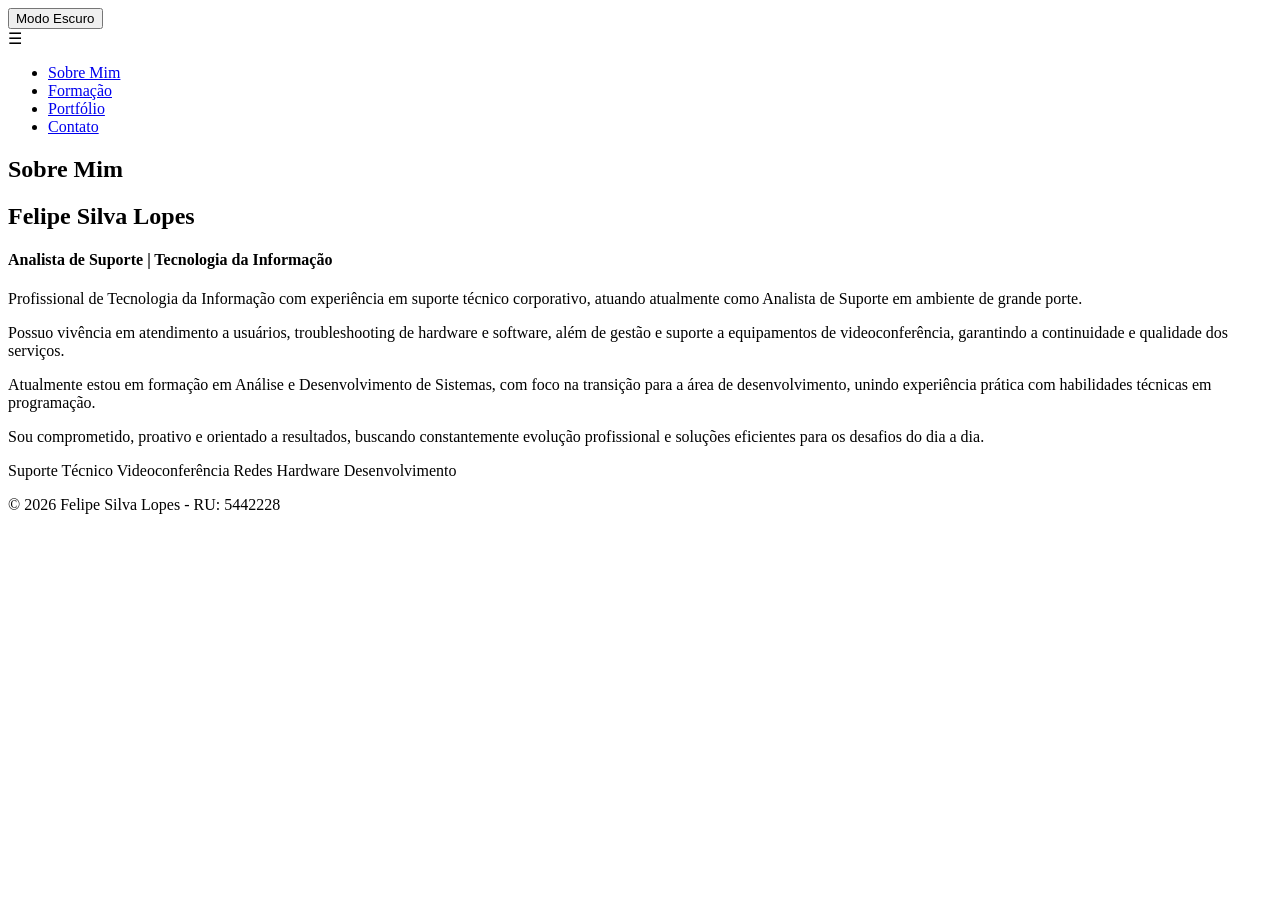
==== index.html @ 861ddfe1 "Add files via upload" ====
<!DOCTYPE html>
<html lang="pt-br">

<head>
    <meta charset="UTF-8">
    <meta name="viewport" content="width=device-width, initial-scale=1.0">
    <title>Meu Portfólio Profissional</title>
    <link rel="stylesheet" href="css/style.css">
</head>

<body>
    <header> <!-- Cabeçalho -->
        <button id="toggleTema">Modo Escuro</button> <!-- Botao que altera modo de exibiçao -->
        <div class="menu-toggle">☰</div> <!-- icone sandwich que e exibido quando entra em modo mobile -->
        <nav id="menu">
            <ul> <!-- lista nao ordenada que exibe os botoes para navegar entre as paginas-->
                <li><a href="index.html">Sobre Mim</a></li>
                <li><a href="formacao.html">Formação</a></li>
                <li><a href="portifolio.html">Portfólio</a></li>
                <li><a href="contato.html">Contato</a></li>
            </ul>
        </nav>
    </header>

    <main>
        <section class="secao sobre">
            <h1>Sobre Mim</h1> <!-- Titulo "sobre mim" -->

            <div class="sobre-container">

                <div class="sobre-card"> <!-- Card que exibe as minhas informaçoes-->
                    <h2>Felipe Silva Lopes</h2>
                    <h4>Analista de Suporte | Tecnologia da Informação</h4>

                    <p>
                        Profissional de Tecnologia da Informação com experiência em suporte técnico
                        corporativo, atuando atualmente como Analista de Suporte em ambiente de grande porte.
                    </p>

                    <p>
                        Possuo vivência em atendimento a usuários, troubleshooting de hardware e software,
                        além de gestão e suporte a equipamentos de videoconferência, garantindo a continuidade
                        e qualidade dos serviços.
                    </p>

                    <p>
                        Atualmente estou em formação em Análise e Desenvolvimento de Sistemas, com foco na
                        transição para a área de desenvolvimento, unindo experiência prática com habilidades
                        técnicas em programação.
                    </p>

                    <p>
                        Sou comprometido, proativo e orientado a resultados, buscando constantemente evolução
                        profissional e soluções eficientes para os desafios do dia a dia.
                    </p>

                    <div class="skills">
                        <span>Suporte Técnico</span>
                        <span>Videoconferência</span>
                        <span>Redes</span>
                        <span>Hardware</span>
                        <span>Desenvolvimento</span>
                    </div>

                </div>

            </div>
        </section>

    </main>

    <footer> <!-- Rodape que exibe meu nome e RU-->
        <p>&copy; 2026 Felipe Silva Lopes - RU: 5442228</p>
    </footer>

    <script src="js/script.js"></script>

</body>

</html>
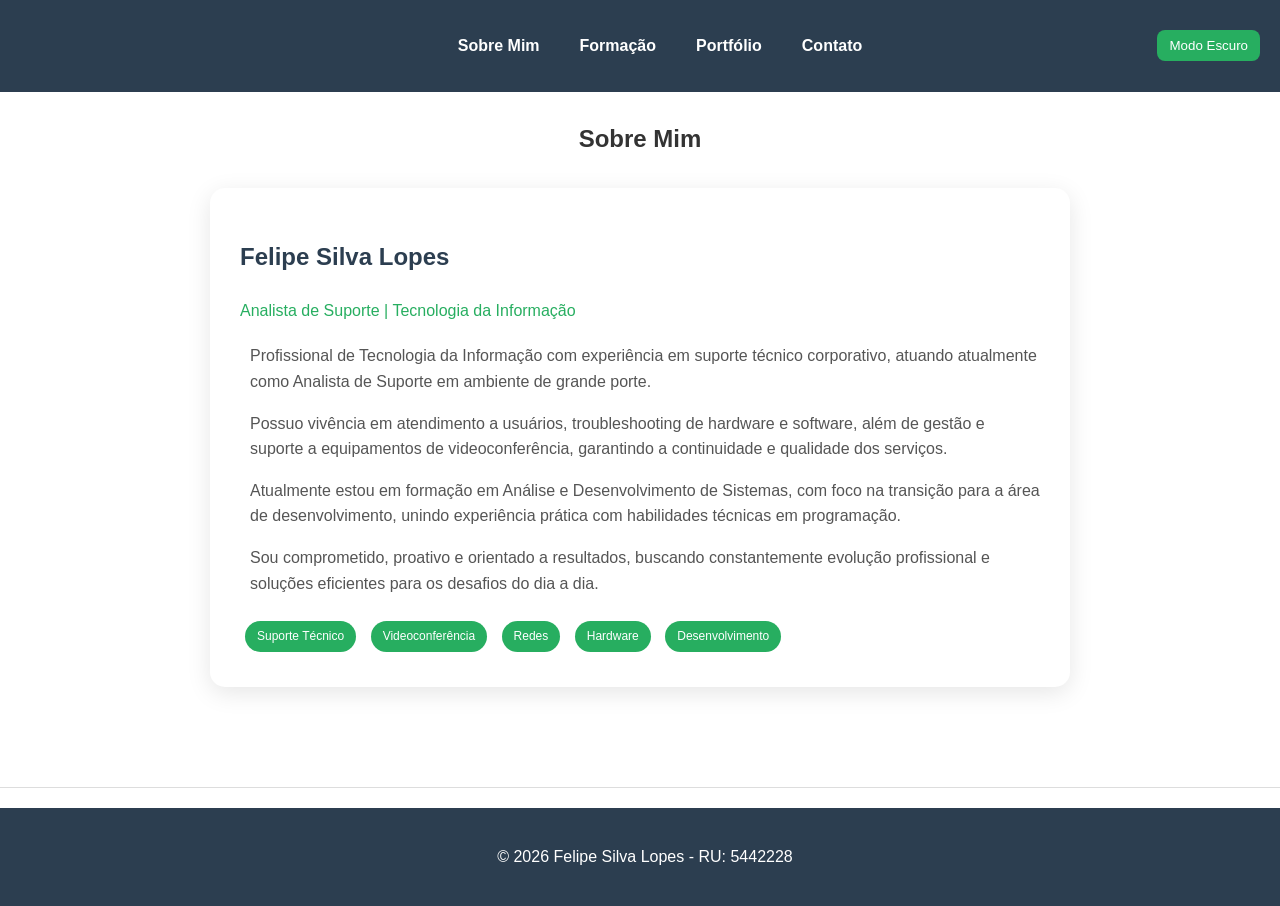
==== commit 79fdbbfe: "update inclusao da pagina index.html que redireciona para a pagina sobre.html" ====
--- a/index.html
+++ b/index.html
@@ -1,80 +1,12 @@
 <!DOCTYPE html>
-<html lang="pt-br">
-
+<html lang="en">
 <head>
     <meta charset="UTF-8">
     <meta name="viewport" content="width=device-width, initial-scale=1.0">
-    <title>Meu Portfólio Profissional</title>
-    <link rel="stylesheet" href="css/style.css">
+     <meta http-equiv="refresh" content="0;url=sobre.html">
+    <title>Meu portifolio</title>
 </head>
-
 <body>
-    <header> <!-- Cabeçalho -->
-        <button id="toggleTema">Modo Escuro</button> <!-- Botao que altera modo de exibiçao -->
-        <div class="menu-toggle">☰</div> <!-- icone sandwich que e exibido quando entra em modo mobile -->
-        <nav id="menu">
-            <ul> <!-- lista nao ordenada que exibe os botoes para navegar entre as paginas-->
-                <li><a href="index.html">Sobre Mim</a></li>
-                <li><a href="formacao.html">Formação</a></li>
-                <li><a href="portifolio.html">Portfólio</a></li>
-                <li><a href="contato.html">Contato</a></li>
-            </ul>
-        </nav>
-    </header>
-
-    <main>
-        <section class="secao sobre">
-            <h1>Sobre Mim</h1> <!-- Titulo "sobre mim" -->
-
-            <div class="sobre-container">
-
-                <div class="sobre-card"> <!-- Card que exibe as minhas informaçoes-->
-                    <h2>Felipe Silva Lopes</h2>
-                    <h4>Analista de Suporte | Tecnologia da Informação</h4>
-
-                    <p>
-                        Profissional de Tecnologia da Informação com experiência em suporte técnico
-                        corporativo, atuando atualmente como Analista de Suporte em ambiente de grande porte.
-                    </p>
-
-                    <p>
-                        Possuo vivência em atendimento a usuários, troubleshooting de hardware e software,
-                        além de gestão e suporte a equipamentos de videoconferência, garantindo a continuidade
-                        e qualidade dos serviços.
-                    </p>
-
-                    <p>
-                        Atualmente estou em formação em Análise e Desenvolvimento de Sistemas, com foco na
-                        transição para a área de desenvolvimento, unindo experiência prática com habilidades
-                        técnicas em programação.
-                    </p>
-
-                    <p>
-                        Sou comprometido, proativo e orientado a resultados, buscando constantemente evolução
-                        profissional e soluções eficientes para os desafios do dia a dia.
-                    </p>
-
-                    <div class="skills">
-                        <span>Suporte Técnico</span>
-                        <span>Videoconferência</span>
-                        <span>Redes</span>
-                        <span>Hardware</span>
-                        <span>Desenvolvimento</span>
-                    </div>
-
-                </div>
-
-            </div>
-        </section>
-
-    </main>
-
-    <footer> <!-- Rodape que exibe meu nome e RU-->
-        <p>&copy; 2026 Felipe Silva Lopes - RU: 5442228</p>
-    </footer>
-
-    <script src="js/script.js"></script>
-
+    <p>Redirecionando!!!</p>
 </body>
-
 </html>
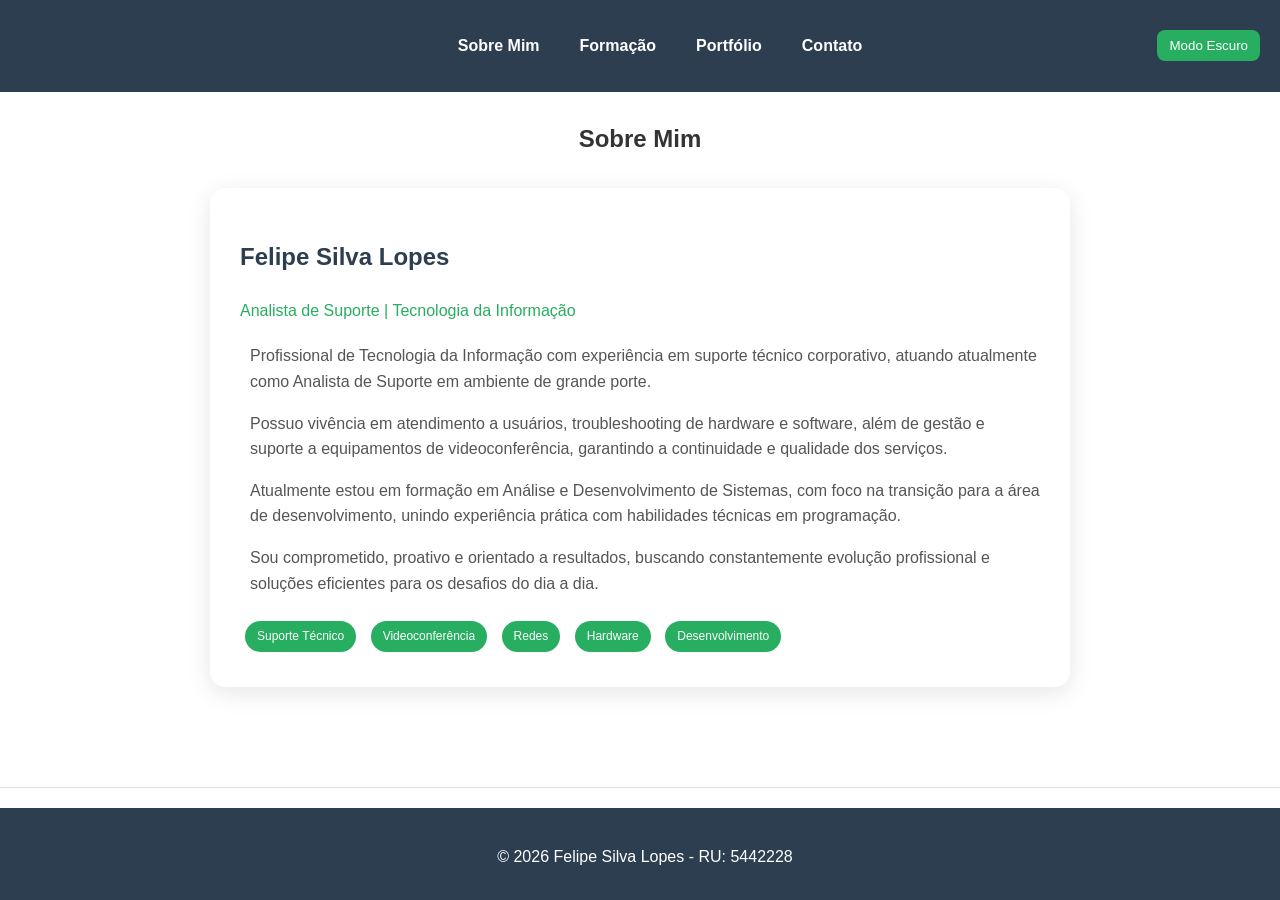
==== commit 9cf3469a: "Add files via upload" ====
--- a/index.html
+++ b/index.html
@@ -3,7 +3,7 @@
 <head>
     <meta charset="UTF-8">
     <meta name="viewport" content="width=device-width, initial-scale=1.0">
-     <meta http-equiv="refresh" content="0;url=sobre.html">
+    <meta http-equiv="refresh" content="0;url=sobre.html"> <!-- Tag meta que redireciona para a pagina sobre.html-->
     <title>Meu portifolio</title>
 </head>
 <body>
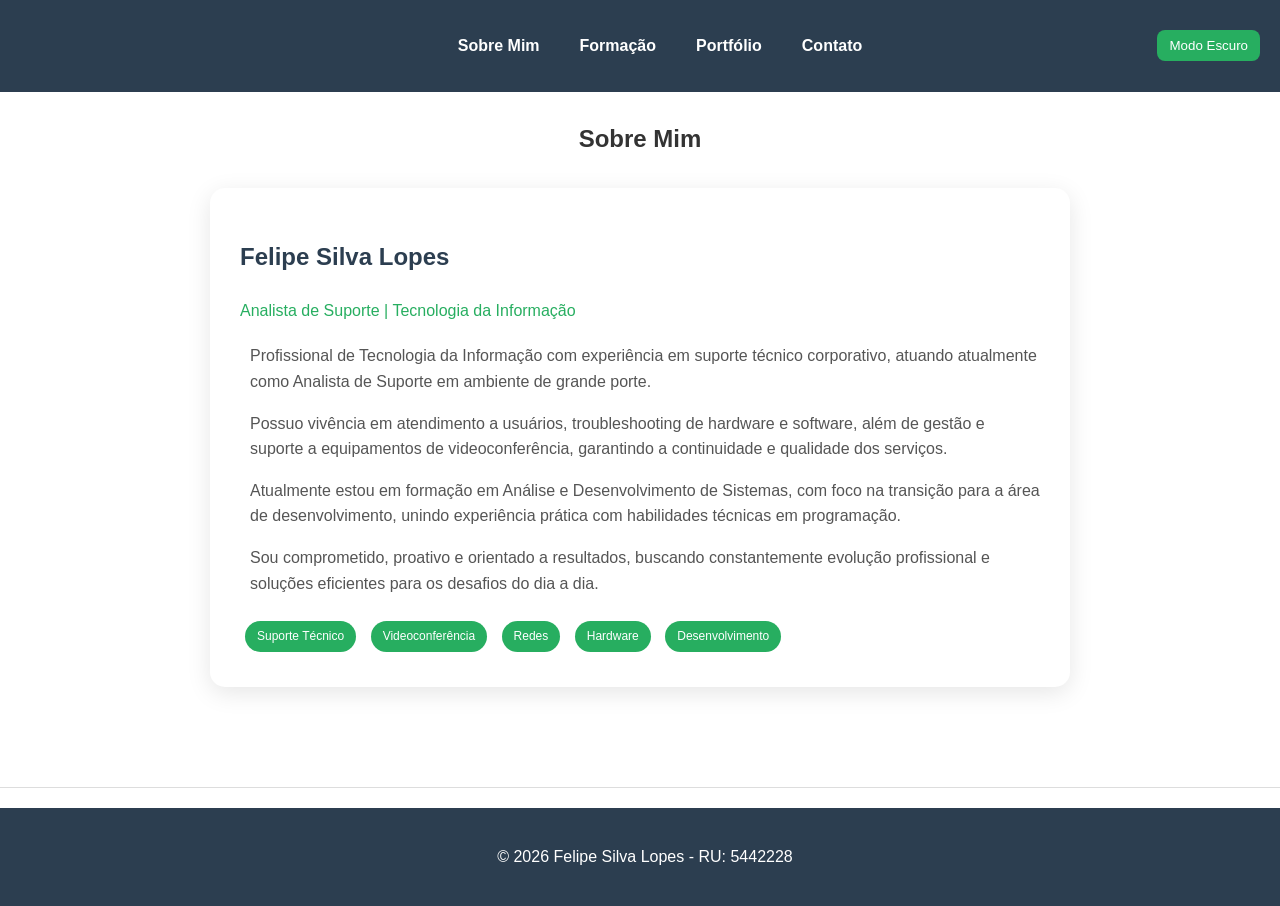
==== commit 4aab4f27: "Add files via upload" ====
--- a/index.html
+++ b/index.html
@@ -1,5 +1,5 @@
 <!DOCTYPE html>
-<html lang="en">
+<html lang="pt-br">
 <head>
     <meta charset="UTF-8">
     <meta name="viewport" content="width=device-width, initial-scale=1.0">
